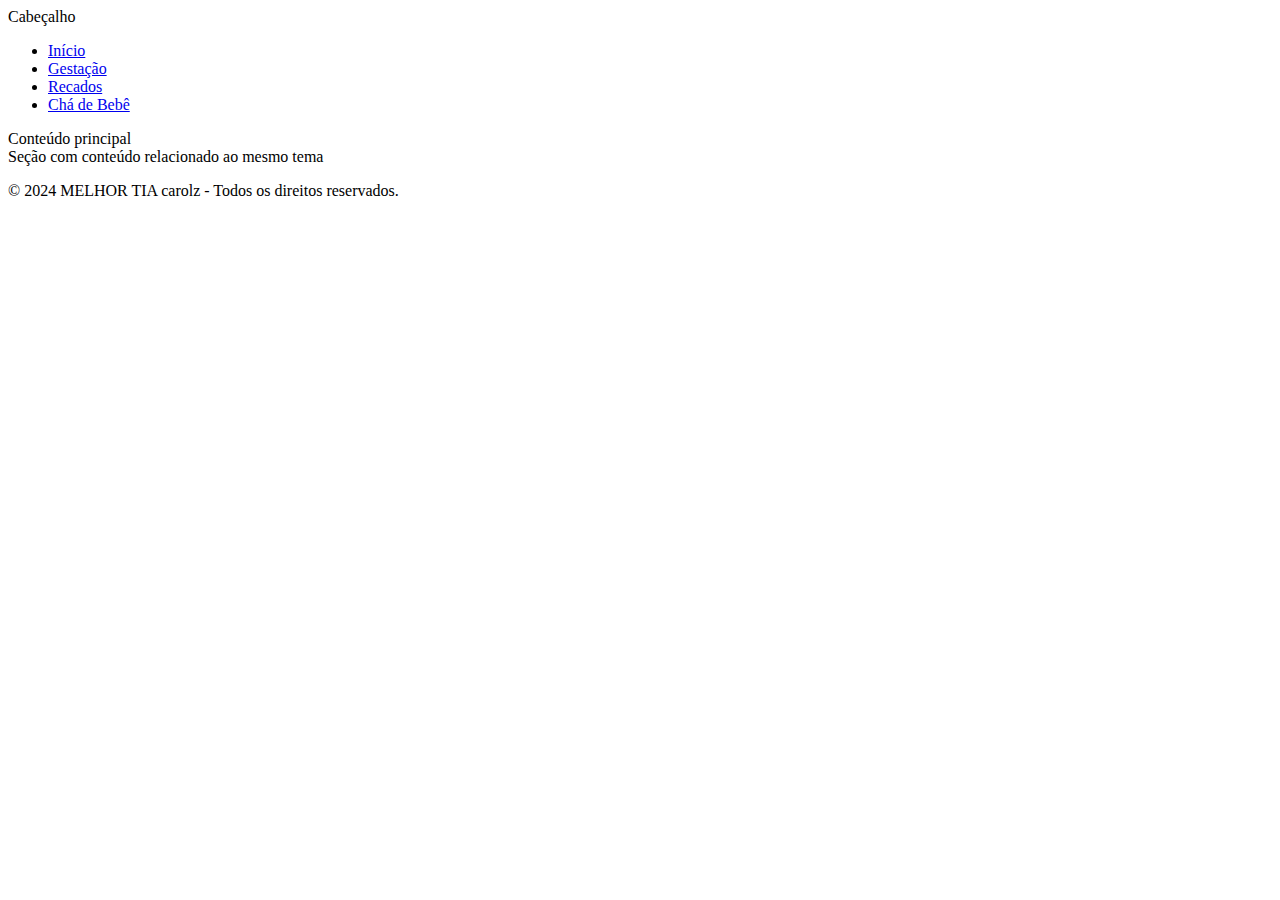
==== index.html @ b819360a "✨início" ====
<!DOCTYPE html>
<html lang="pt-br">

    <head>
        <meta charset="UTF-8">
        <meta name="viewport" content="width=device-width, initial-scale=1.0">
        <link rel="stylesheet" href="style.css">
        <title>O Bebê</title>
    </head>
    <body>
        <header>Cabeçalho</header>
            <nav>
                <ul>
                    <li><a href="index.html">Início</a></li>
                    <li><a href="gestacao.html">Gestação</a></li>
                    <li><a href="recados.html">Recados</a></li>
                    <li><a href="https://google.com" target="_blank">Chá de Bebê</a></li>
                </ul>
            </nav>
        <main>
        Conteúdo principal
            <section>Seção com conteúdo relacionado ao mesmo tema</section>
        </main>
    <footer>
    <p>&copy; 2024 MELHOR TIA carolz - Todos os direitos reservados.</p>
    </footer>
    </body>
</html>
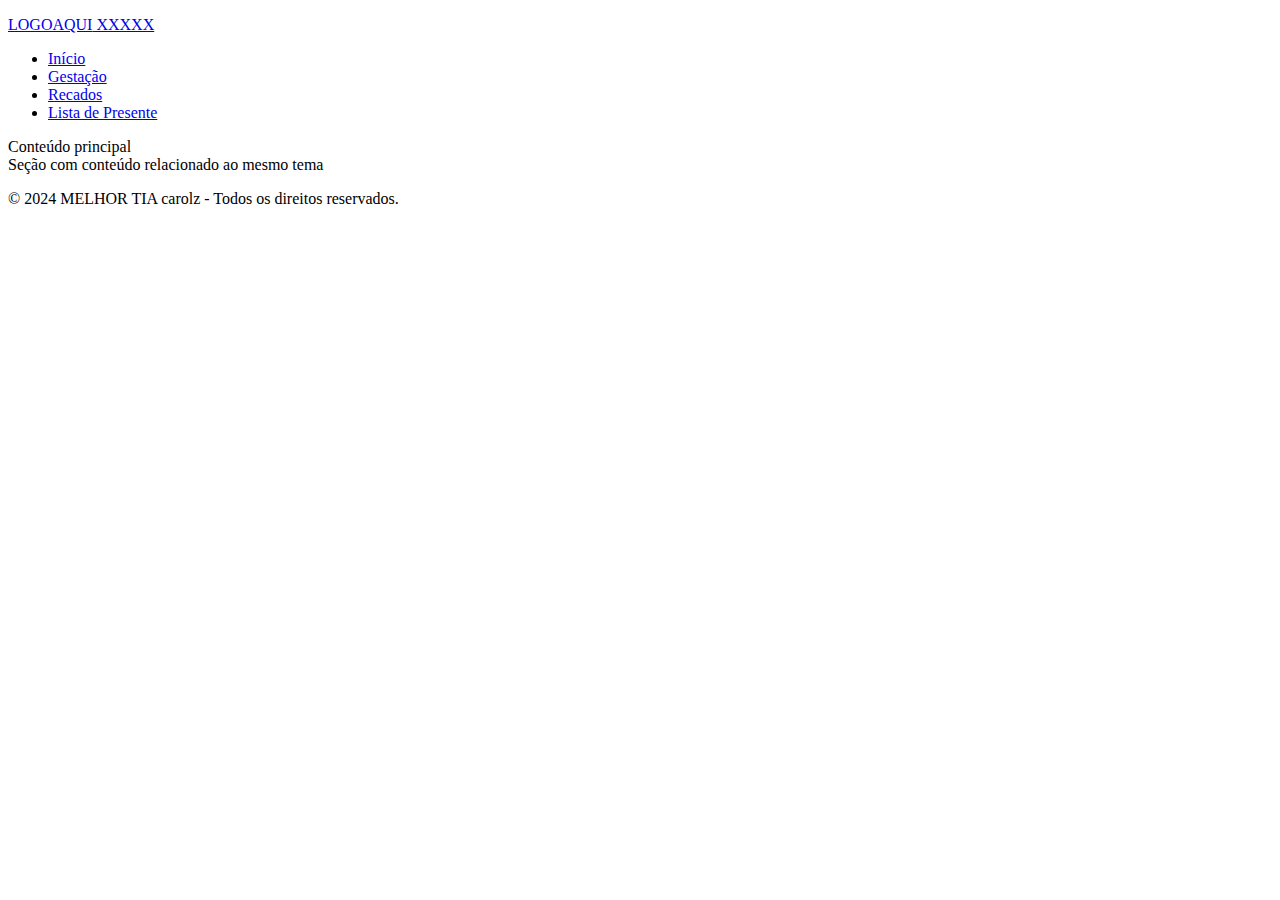
==== commit e7cafcd8: "header definido" ====
--- a/index.html
+++ b/index.html
@@ -8,15 +8,22 @@
         <title>O Bebê</title>
     </head>
     <body>
-        <header>Cabeçalho</header>
+        <header>
+            <a href="./index.html">
+                <p class="logo">
+                <span class="--gradient-text">LOGOAQUI</span>
+                XXXXX
+                </p>
+            </a>
             <nav>
-                <ul>
-                    <li><a href="index.html">Início</a></li>
-                    <li><a href="gestacao.html">Gestação</a></li>
-                    <li><a href="recados.html">Recados</a></li>
-                    <li><a href="https://google.com" target="_blank">Chá de Bebê</a></li>
-                </ul>
+            <ul>
+                <li><a href="index.html">Início</a></li>
+                <li><a href="gestacao.html">Gestação</a></li>
+                <li><a href="recados.html">Recados</a></li>
+                <li><a href="https://google.com" target="_blank">Lista de Presente</a></li>
+            </ul>
             </nav>
+        </header>
         <main>
         Conteúdo principal
             <section>Seção com conteúdo relacionado ao mesmo tema</section>
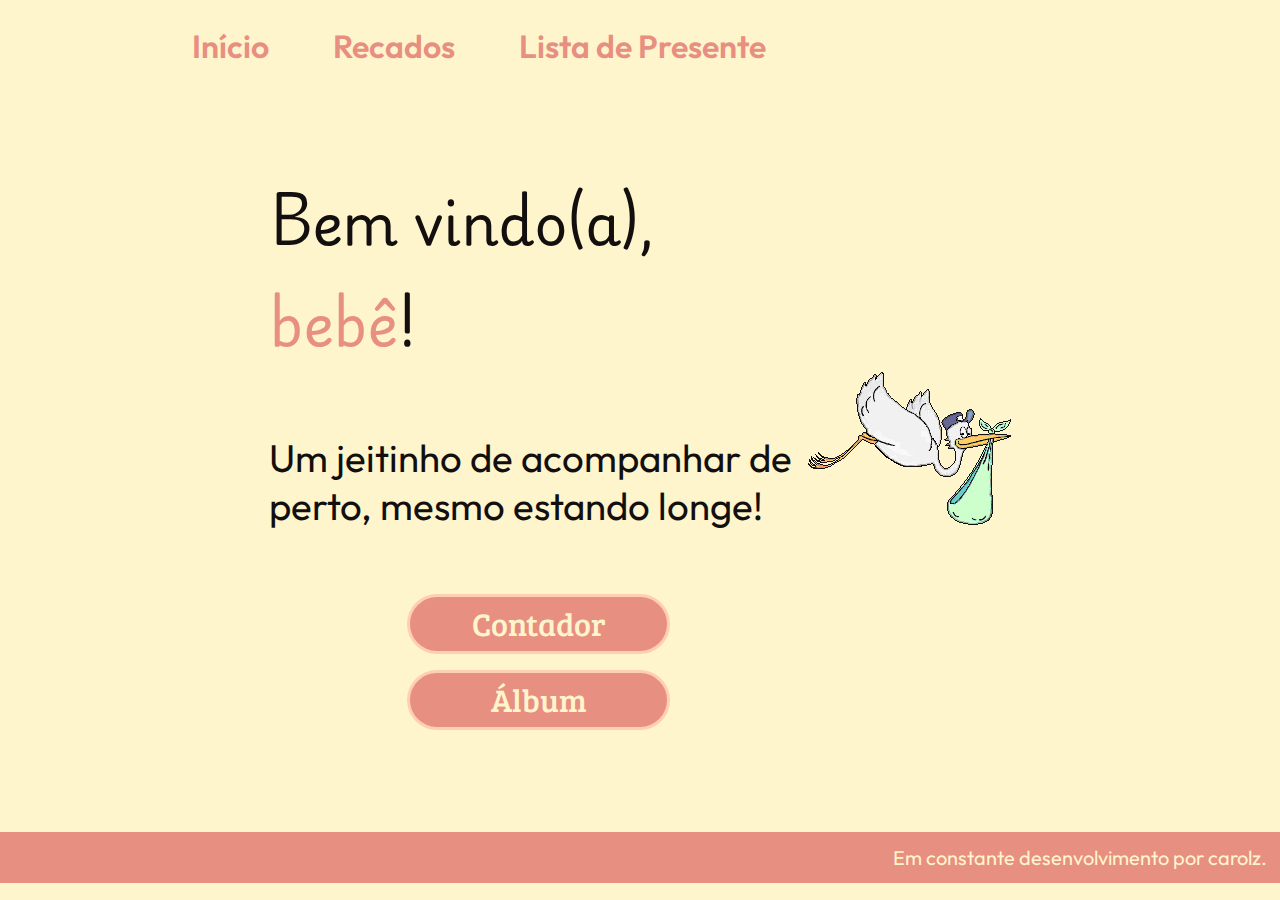
==== commit bc18a151: "estilização global e inicio dos recados" ====
--- a/index.html
+++ b/index.html
@@ -3,33 +3,32 @@
 
     <head>
         <meta charset="UTF-8">
+        <meta http-equiv="X-UA-Compatible" content="IE=edge">
         <meta name="viewport" content="width=device-width, initial-scale=1.0">
-        <link rel="stylesheet" href="style.css">
+        <link rel="stylesheet" href="./styles/style.css">
         <title>O Bebê</title>
     </head>
     <body>
-        <header>
-            <a href="./index.html">
-                <p class="logo">
-                <span class="--gradient-text">LOGOAQUI</span>
-                XXXXX
-                </p>
-            </a>
-            <nav>
-            <ul>
-                <li><a href="index.html">Início</a></li>
-                <li><a href="gestacao.html">Gestação</a></li>
-                <li><a href="recados.html">Recados</a></li>
-                <li><a href="https://google.com" target="_blank">Lista de Presente</a></li>
-            </ul>
+        <header class="cabecalho">
+            <nav class="cabecalho__menu">
+                <a class="cabecalho__menu__link" href="index.html">Início</a>
+                <a class="cabecalho__menu__link" href="recados.html">Recados</a>
+                <a class="cabecalho__menu__link" href="https://google.com" target="_blank">Lista de Presente</a>
             </nav>
         </header>
-        <main>
-        Conteúdo principal
-            <section>Seção com conteúdo relacionado ao mesmo tema</section>
+        <main class="apresentacao">
+            <section class="apresentacao__conteudo">
+                <h1 class="apresentacao__conteudo__titulo">Bem vindo(a), <strong class="titulo-destaque">bebê</strong>!</h1>
+                <p class="apresentacao__conteudo__texto">Um jeitinho de acompanhar de perto, mesmo estando longe!</p>
+                <div class="apresentacao__links">
+                    <a class="apresentacao__links__botao" href="https://www.instagram.com/">Contador</a>
+                    <a class="apresentacao__links__botao" href="">Álbum</a>
+                </div>
+            </section>
+            <img src="imagens/cegonhainicial.gif" alt="">
         </main>
-    <footer>
-    <p>&copy; 2024 MELHOR TIA carolz - Todos os direitos reservados.</p>
-    </footer>
+        <footer class="rodape">
+        <p>Em constante desenvolvimento por carolz.</p>
+        </footer>
     </body>
 </html>--- a/styles/style.css
+++ b/styles/style.css
@@ -0,0 +1,121 @@
+@import url('https://fonts.googleapis.com/css2?family=Bree+Serif&family=Outfit:wght@100..900&family=Playwrite+DE+Grund:wght@100..400&display=swap');
+
+html{
+    font-size: 62,5%;
+}
+
+:root {
+    --cor-primaria: #fff5cd;
+    --cor-secundaria: #B7E0FF;
+    --cor-terciaria: #E78F81;
+    --cor-hover: #FFCFB3;
+    --cor-texto: #130f0f;
+
+    --font-primaria: "Bree Serif", serif ;
+    --font-secundaria: "Outfit", serif;
+    --font-titulos: "Playwrite DE Grund", serif;
+
+}
+
+* {
+    margin: 0;
+    padding: 0;
+}
+
+body {
+    box-sizing: border-box;
+    background-color: var(--cor-primaria);
+    color: var(--cor-texto);
+}
+
+.cabecalho {
+    padding: 2% 0% 0% 15%;
+
+}
+
+.cabecalho__menu {
+    display: flex;
+    gap: 4rem;
+}
+
+.cabecalho__menu__link {
+    text-decoration: none;
+    font-family: var(--font-secundaria);
+    font-size: 2rem;
+    font-weight: 600;
+    color: var(--cor-terciaria);
+}
+
+.cabecalho__menu__link:hover{
+    color: var(--cor-hover)
+}
+
+.apresentacao {
+    padding: 8% 21%;
+    display: flex;
+    align-items: center;
+    justify-content: center;
+}
+
+.apresentacao__conteudo {
+    width: 61rem;
+    display: flex;
+    flex-direction: column;
+    gap: 4rem;
+}
+
+.apresentacao__conteudo__titulo {
+    font-family: var(--font-titulos);
+    font-weight: 600;
+    font-size: 3.6rem;
+}
+
+.titulo-destaque {
+    color: var(--cor-terciaria);
+}
+
+.apresentacao__conteudo__texto {
+    font-size: 2.4rem;
+    font-family: var(--font-secundaria);
+}
+
+.apresentacao__links {
+    display: flex;
+    flex-direction: column;
+    justify-content: space-between;
+    align-items: center;
+    gap: 1rem;
+}
+
+.apresentacao__links__botao {
+    display: flex;
+    justify-content: center;
+    font-family: var(--font-primaria);
+    background-color: var(--cor-terciaria);
+    border: 3px solid var(--cor-hover);
+    width: 14rem;
+    text-align: center;
+    border-radius: 4rem;
+    font-size: 2rem;
+    font-weight: 500;
+    padding: 1% 3%;
+    text-decoration: none;
+    color: var(--cor-primaria);
+}
+
+.apresentacao__links__link:hover{
+    background-color: var(--cor-hover);
+    border: 3px solid var(--cor-terciaria);
+    color: var(--cor-texto);
+}
+
+.rodape{
+    color: var(--cor-primaria);
+    background-color: var(--cor-terciaria);
+    padding: 1% 1% 1% 0%;
+    text-align: end;
+    align-items: flex-end;
+    font-family: var(--font-secundaria);
+    font-size: 20px;
+    font-weight: 400;
+}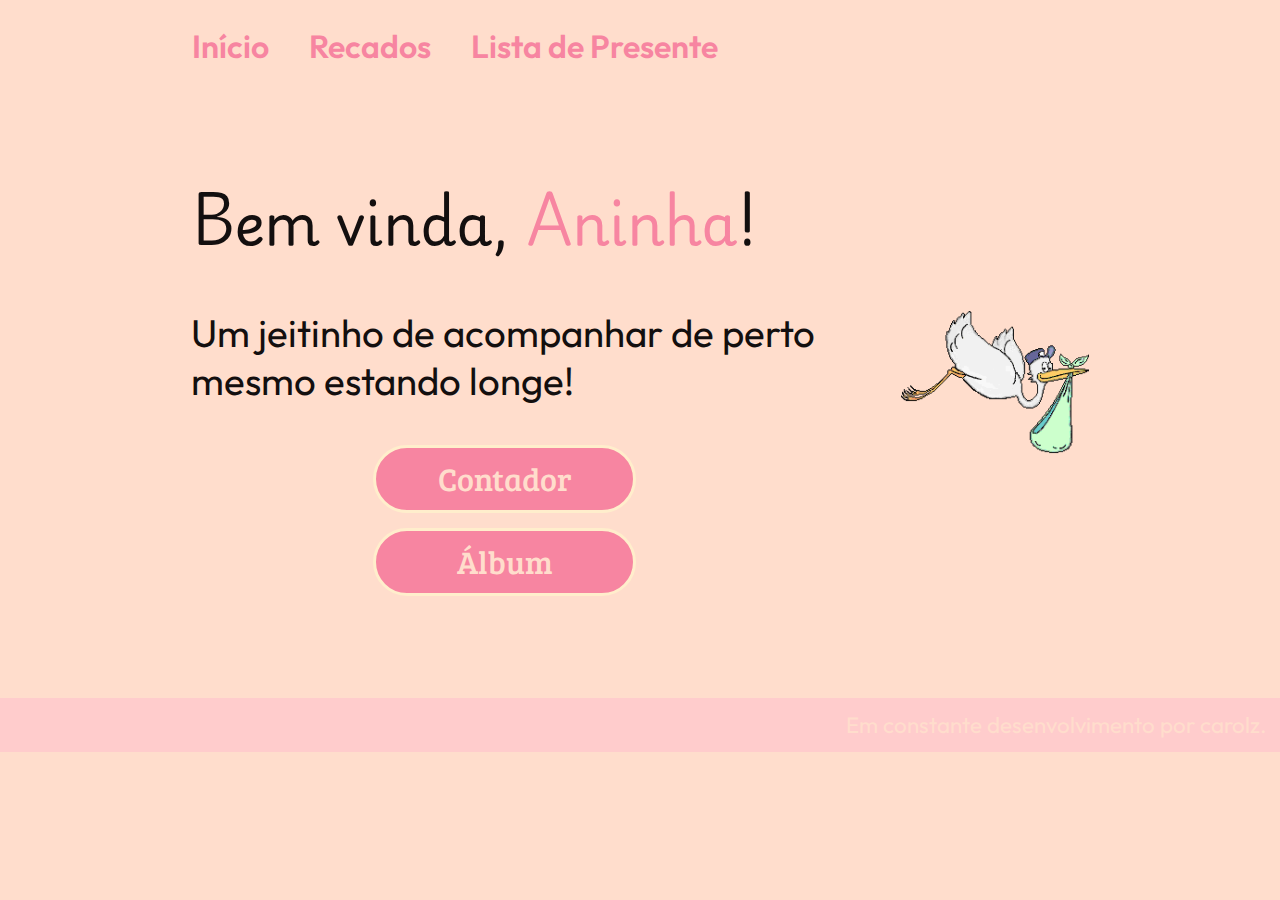
==== commit 27d5913c: "adiciona contador e app contador" ====
--- a/index.html
+++ b/index.html
@@ -13,19 +13,19 @@
             <nav class="cabecalho__menu">
                 <a class="cabecalho__menu__link" href="index.html">Início</a>
                 <a class="cabecalho__menu__link" href="recados.html">Recados</a>
-                <a class="cabecalho__menu__link" href="https://google.com" target="_blank">Lista de Presente</a>
+                <a class="cabecalho__menu__link" href="https://enxoval.alobebe.com.br/cha-de-bebe/enxoval/cha-da-ana.html,123076tamires" target="_blank">Lista de Presente</a>
             </nav>
         </header>
         <main class="apresentacao">
             <section class="apresentacao__conteudo">
-                <h1 class="apresentacao__conteudo__titulo">Bem vindo(a), <strong class="titulo-destaque">bebê</strong>!</h1>
-                <p class="apresentacao__conteudo__texto">Um jeitinho de acompanhar de perto, mesmo estando longe!</p>
+                <h1 class="apresentacao__conteudo__titulo">Bem vinda, <strong class="titulo-destaque">Aninha</strong>!</h1>
+                <p class="apresentacao__conteudo__texto">Um jeitinho de acompanhar de perto mesmo estando longe!</p>
                 <div class="apresentacao__links">
-                    <a class="apresentacao__links__botao" href="https://www.instagram.com/">Contador</a>
+                    <a class="apresentacao__links__botao" href="contador.html">Contador</a>
                     <a class="apresentacao__links__botao" href="">Álbum</a>
                 </div>
             </section>
-            <img src="imagens/cegonhainicial.gif" alt="">
+            <img class="apresentacao__img" src="imagens/cegonhainicial.gif" alt="Desenho de uma cegonha carregando um bebê embrulhado na manta.">
         </main>
         <footer class="rodape">
         <p>Em constante desenvolvimento por carolz.</p>
--- a/styles/style.css
+++ b/styles/style.css
@@ -5,11 +5,12 @@
 }
 
 :root {
-    --cor-primaria: #fff5cd;
-    --cor-secundaria: #B7E0FF;
-    --cor-terciaria: #E78F81;
-    --cor-hover: #FFCFB3;
+    --cor-primaria: #FFDDCC;
+    --cor-secundaria: #FFCCCC;
+    --cor-terciaria: #f785a1;
+    --cor-hover: #FFEECC;
     --cor-texto: #130f0f;
+    --cor-hover-botao: #130f0fc2;
 
     --font-primaria: "Bree Serif", serif ;
     --font-secundaria: "Outfit", serif;
@@ -25,7 +26,7 @@
 body {
     box-sizing: border-box;
     background-color: var(--cor-primaria);
-    color: var(--cor-texto);
+    color: var(--cor-texto);    
 }
 
 .cabecalho {
@@ -35,12 +36,13 @@
 
 .cabecalho__menu {
     display: flex;
-    gap: 4rem;
+    gap: 40px;
 }
 
 .cabecalho__menu__link {
     text-decoration: none;
     font-family: var(--font-secundaria);
+    border-color: #130f0fc2;
     font-size: 2rem;
     font-weight: 600;
     color: var(--cor-terciaria);
@@ -51,17 +53,18 @@
 }
 
 .apresentacao {
-    padding: 8% 21%;
+    padding: 8% 1%;
     display: flex;
     align-items: center;
     justify-content: center;
+    gap: 82px;
 }
 
 .apresentacao__conteudo {
-    width: 61rem;
+    width: 50%;
     display: flex;
     flex-direction: column;
-    gap: 4rem;
+    gap: 40px;
 }
 
 .apresentacao__conteudo__titulo {
@@ -84,7 +87,7 @@
     flex-direction: column;
     justify-content: space-between;
     align-items: center;
-    gap: 1rem;
+    gap: 15px;
 }
 
 .apresentacao__links__botao {
@@ -93,29 +96,53 @@
     font-family: var(--font-primaria);
     background-color: var(--cor-terciaria);
     border: 3px solid var(--cor-hover);
-    width: 14rem;
+    width: 35%;
     text-align: center;
     border-radius: 4rem;
     font-size: 2rem;
     font-weight: 500;
-    padding: 1% 3%;
+    padding: 1.5% 3%;
     text-decoration: none;
     color: var(--cor-primaria);
 }
 
-.apresentacao__links__link:hover{
+.apresentacao__links__botao:hover{
     background-color: var(--cor-hover);
     border: 3px solid var(--cor-terciaria);
-    color: var(--cor-texto);
+    color: var(--cor-hover-botao);
+}
+
+.apresentacao__img {
+    width: 15%;
 }
 
 .rodape{
+    display: flex;
+    justify-content: end;
     color: var(--cor-primaria);
-    background-color: var(--cor-terciaria);
-    padding: 1% 1% 1% 0%;
-    text-align: end;
-    align-items: flex-end;
+    background-color: var(--cor-secundaria);
     font-family: var(--font-secundaria);
-    font-size: 20px;
+    font-size: 1.4rem;
     font-weight: 400;
+    padding: 1%;
+}
+
+@media (max-width: 1200px) {
+
+    .cabecalho {
+        padding: 10%;        
+    }
+
+    .cabecalho__menu {
+        justify-content: center;
+    }
+
+    .apresentacao {
+        flex-direction: column-reverse;
+        padding: 5%;
+    }
+
+    .apresentacao__conteudo {
+        width: auto;
+    }
 }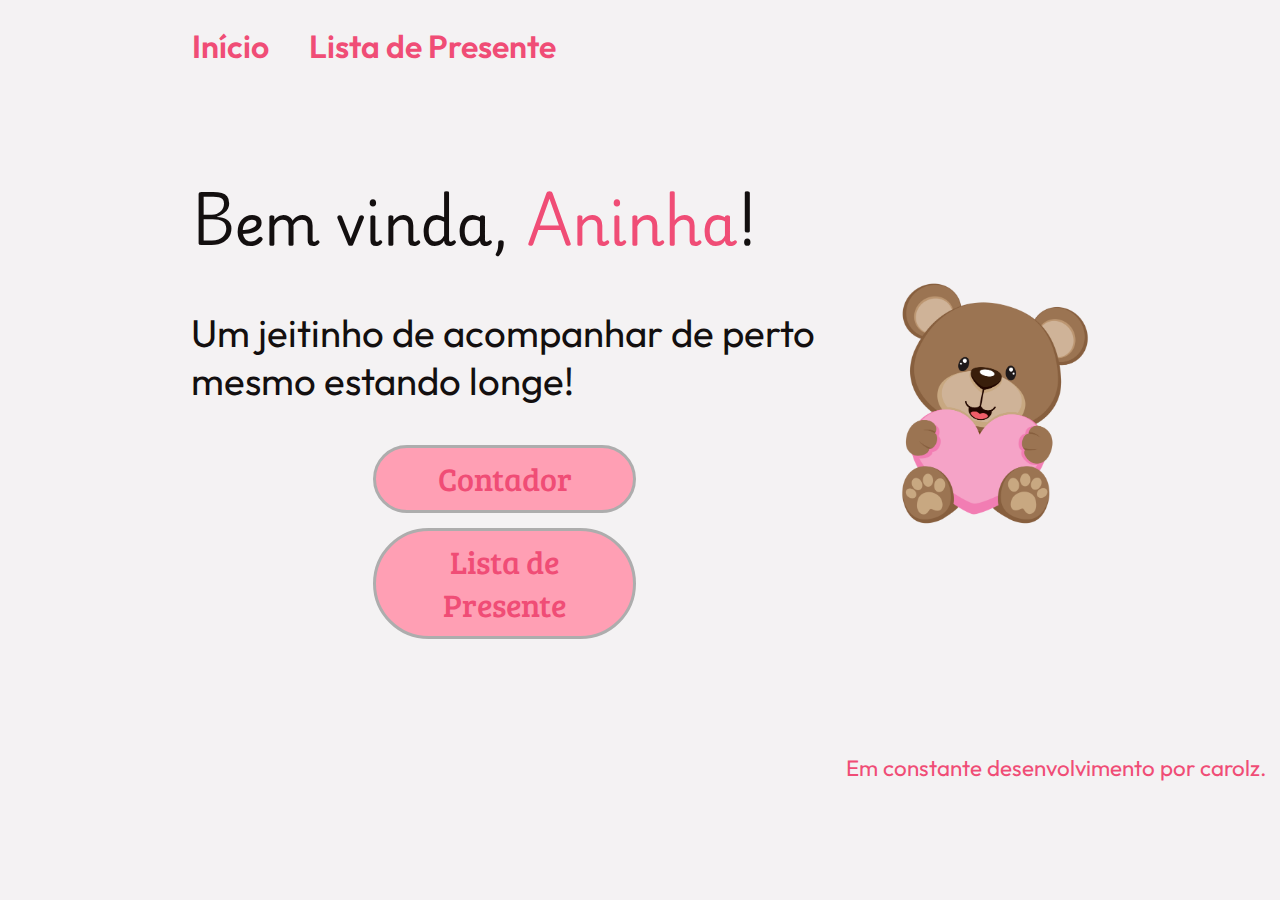
==== commit c8b5682a: "simplificado para usabilidade emergencial" ====
--- a/index.html
+++ b/index.html
@@ -7,12 +7,13 @@
         <meta name="viewport" content="width=device-width, initial-scale=1.0">
         <link rel="stylesheet" href="./styles/style.css">
         <title>O Bebê</title>
+        <link rel="shortcut icon" href="./imagens/favicon.ico" type="image/x-icon">
     </head>
     <body>
         <header class="cabecalho">
             <nav class="cabecalho__menu">
                 <a class="cabecalho__menu__link" href="index.html">Início</a>
-                <a class="cabecalho__menu__link" href="recados.html">Recados</a>
+                <!-- <a class="cabecalho__menu__link" href="recados.html">Recados</a> -->
                 <a class="cabecalho__menu__link" href="https://enxoval.alobebe.com.br/cha-de-bebe/enxoval/cha-da-ana.html,123076tamires" target="_blank">Lista de Presente</a>
             </nav>
         </header>
@@ -22,10 +23,11 @@
                 <p class="apresentacao__conteudo__texto">Um jeitinho de acompanhar de perto mesmo estando longe!</p>
                 <div class="apresentacao__links">
                     <a class="apresentacao__links__botao" href="contador.html">Contador</a>
-                    <a class="apresentacao__links__botao" href="">Álbum</a>
+                    <a class="apresentacao__links__botao" href="https://enxoval.alobebe.com.br/cha-de-bebe/enxoval/cha-da-ana.html,123076tamires">Lista de Presente</a>
+                    <!-- <a class="apresentacao__links__botao" href="">Álbum</a> -->
                 </div>
             </section>
-            <img class="apresentacao__img" src="imagens/cegonhainicial.gif" alt="Desenho de uma cegonha carregando um bebê embrulhado na manta.">
+            <img class="apresentacao__img" src="./imagens/urso.png" alt="Ursinho de pelúcia marrom segurando um coração rosa.">
         </main>
         <footer class="rodape">
         <p>Em constante desenvolvimento por carolz.</p>
--- a/styles/style.css
+++ b/styles/style.css
@@ -5,10 +5,10 @@
 }
 
 :root {
-    --cor-primaria: #FFDDCC;
-    --cor-secundaria: #FFCCCC;
-    --cor-terciaria: #f785a1;
-    --cor-hover: #FFEECC;
+    --cor-primaria: #c0b7ba2d;
+    --cor-secundaria: #ff9fb4;
+    --cor-terciaria: #f04d76;
+    --cor-hover: #adadad;
     --cor-texto: #130f0f;
     --cor-hover-botao: #130f0fc2;
 
@@ -31,7 +31,7 @@
 
 .cabecalho {
     padding: 2% 0% 0% 15%;
-
+    
 }
 
 .cabecalho__menu {
@@ -46,6 +46,7 @@
     font-size: 2rem;
     font-weight: 600;
     color: var(--cor-terciaria);
+    
 }
 
 .cabecalho__menu__link:hover{
@@ -94,7 +95,7 @@
     display: flex;
     justify-content: center;
     font-family: var(--font-primaria);
-    background-color: var(--cor-terciaria);
+    background-color: var(--cor-secundaria);
     border: 3px solid var(--cor-hover);
     width: 35%;
     text-align: center;
@@ -103,7 +104,7 @@
     font-weight: 500;
     padding: 1.5% 3%;
     text-decoration: none;
-    color: var(--cor-primaria);
+    color: var(--cor-terciaria);
 }
 
 .apresentacao__links__botao:hover{
@@ -116,11 +117,14 @@
     width: 15%;
 }
 
+.contador__img {
+    width: 40%;
+}
 .rodape{
     display: flex;
     justify-content: end;
-    color: var(--cor-primaria);
-    background-color: var(--cor-secundaria);
+    color: var(--cor-terciaria);
+    /* background-color: var(--cor-secundaria); */
     font-family: var(--font-secundaria);
     font-size: 1.4rem;
     font-weight: 400;
